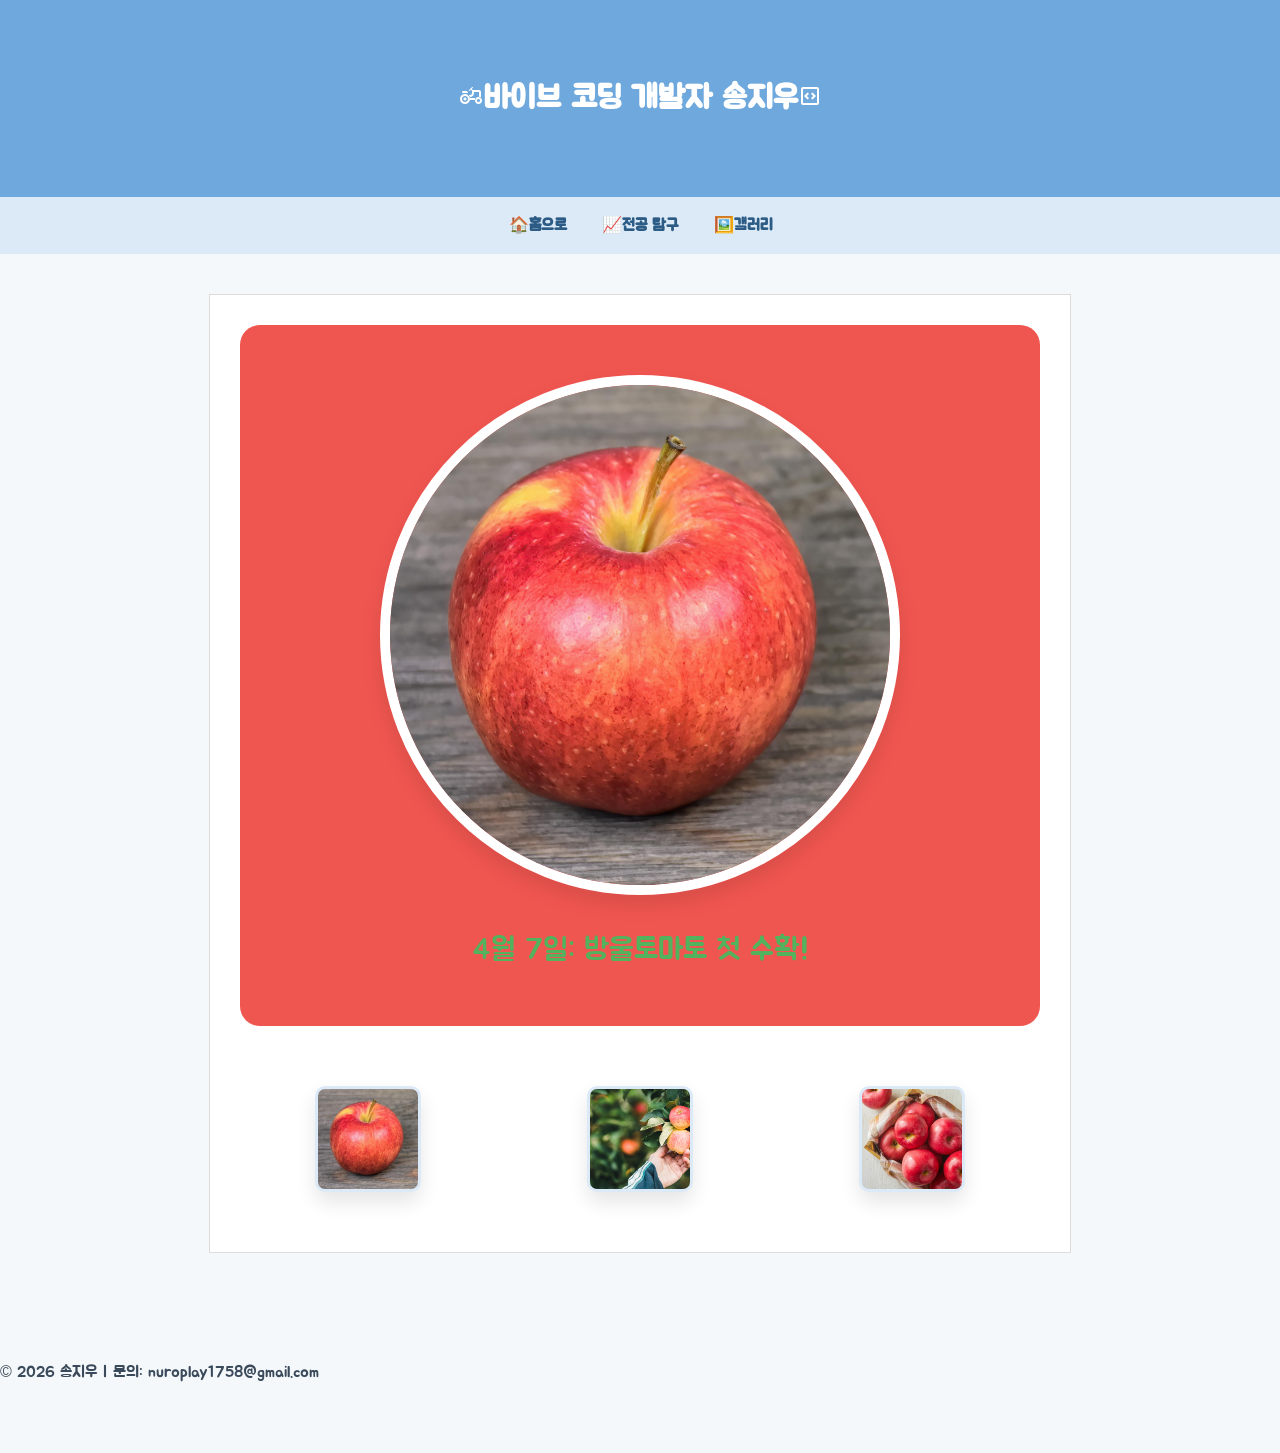
==== gallery.html @ 21f15c2d "Add files via upload" ====
<!DOCTYPE html>
<html lang="ko">
<head>
<meta charset="UTF-8">
<meta name="viewport" content="width=device-width, initial-scale=1.0">
<title>나의 첫 웹 앱</title>
<link rel="preconnect" href="https://fonts.googleapis.com">
<link rel="preconnect" href="https://fonts.gstatic.com" crossorigin>
<link href="https://fonts.googleapis.com/css2?family=Jua&display=swap" rel="stylesheet">
<link rel="stylesheet" href="https://fonts.googleapis.com/css2?family=Material+Symbols+Outlined:opsz,wght,FILL,GRAD@20..48,100..700,0..1,-50..200&" />
<link rel="stylesheet" href="style.css">
<style>
</style>

</head>
<body>
    <header>
        <h1><span class="material-symbols-outlined">
agriculture
</span>바이브 코딩 개발자 송지우<span class="material-symbols-outlined">
code_blocks
</span></h1>
    </header>
    <nav>
            <a href="index.html">🏠홈으로</a>
    <a href="subject.html">📈전공 탐구</a>
   <a href="gallery.html">🖼️갤러리</a>
    </nav>
    <main>
<div class="display-box">
    <img id="targetImg" src="./image/crop1.jpg"style="width: 100%; max-width:500px;"/>
    <p id="tagetDesc">4월 7일: 방울토마토 첫 수확!</p>
</div>

<div class="thumb-list">
    <img src="./image/crop1.jpg"onclick="show('./image/crop1.jpg','4월 7일:사과 첫 수확!')"/>
     <img src="./image/crop2.jpg"onclick="show('./image/crop2.jpg','4월 8일:맛나는 사과 따는중!')"/>
     <img src="./image/crop3.jpg"onclick="show('./image/crop3.jpg','4월 9일:모든 사과 수확 완료!!')"/>
</div>



    </main>
 <footer>
 <p> &copy; 2026 송지우 | 문의: nuroplay1758@gmail.com </p>  
    </footer>
</body>

<script>
function show(imgPath, text){
    document.getElementById("targetImg").src=imgPath;
        document.getElementById("tagetDesc").innerText=text;

}

</script>
</html>
---- style.css ----
body{

        font-family: "Jua", sans-serif;
        background-color: #F4F8FB;
        color: #3A4A5A;
        line-height: 1.7;
        margin: 0;
        
    }
    
    header {
        background-color: #6FA8DC;
        color: white;
        text-align: center;
        padding: 50px 0;
    }
    nav {
        text-align: center;
        padding: 15px;
        background-color: #DCEAF7;
    }
    nav a {
        margin: 0 15px;
        text-decoration: none;
        font-weight: bold;
        color:#2C5C85
    }
    img{
        display: block;
        margin: 30px auto;
        width: 250px;
        border-radius: 50%;
        border: 10px solid white;
        box-shadow: 0 10px 20px rgba(0, 0, 0, 0.1);
    }
    header,footer{
        padding: 50px 0;
    }
    main {
        width: 80%;
        max-width: 800px;
        margin: 40px auto;
        padding: 30px;
        background-color: white;
        border: 1px solid #ddd;
    }
    .my-button{
        display: inline-block;
        padding: 15px 30px;
        background-color: #3f72af;
        color: white;
        text-decoration: none;
        border-radius: 30px;
        margin-top: 20px;
        transition: 0.3s;
        
    }
        .my-button:hover {
            background-color: #112D4E;
            transform: translate(-3px);
        }
    


.material-symbols-outlined {
  font-variation-settings:
  'FILL' 0,
  'wght' 400,
  'GRAD' 0,
  'opsz' 24

}

/* 전공 페이지*/
.crop-item{
    display:  flex;
    gap: 50px;
    padding: 30px;
    border-radius: 15px;
    background-color: #f9fdf9;
}
.crop-item{
    flex: 1;
}
.crop-details{
    flex :1.5;
}
.step-guide{
    border: 1px dashed #4caf50;
    text-align: center;
}

#order-area {
    margin-top: 60px;
    padding: 30px;
    background-color: #f4f9f4;
    border: 1px solid #e0e0e0;
    border-radius: 20px;
}
form {
    display:  flex;
    flex-direction: column;
    gap: 20px;
    max-width:  500px;
}

.input-group{
    display: flex;
    flex-direction: column;
    gap: 5px;
    
}


.input-row{
    display: flex;
    gap: 15px;
    margin-bottom: 20px;
}
.input-row .input-group{
    flex: 1;
}

.input-group input:focus,
.input-group textarea:focus{
    outline: none;
    border-color: blue;
    box-shadow: 0 0 8px rgba(76,175,80,0.2);
}

.input-group input,
.input-group textarea{
    padding: 10px;
    border-radius: 8px;
    border: 1px solid #ddd;
} 
select{
    width: 100%;
    padding: 10px;
    border-radius: 8px;
    border: 1px solid #ddd;
    background-color: white;
}
.order-btn{
    background-color: #CE9FFC; /*주문하기 버튼 배경 색*/
    color: white;
    padding: 15px;
    border: none;
    border-radius: 8px;
    width: 100%;
    font-size: 18px;
    font-weight: bold;
    cursor: pointer;
    transition: 0.1s;
}
.order-btn:hover{
    background-color: #7367F0;
    transform: translateY(2px);
}
.order-btn:active{
    transform:  translateY(5px);
}

.receipt-box{
    margin-top: 30px;
    padding: 20px;
    color: #66BB6A;
    border: 2px dashed #EA5455;
    background-color: #ffffff;
    border-radius: 10px;
    display: none;
}
.receipt-box h2 {
    color: #EA5455;
    border-bottom: 1px solid #eee;
    padding-bottom:  10px;
}
.receipt-box h3 {
    color: #2E7D32;
   
}

.display-box{
    text-align: center;
    background-color: #F05650;
    padding: 20px;
    color: #53b25d ;
    font-size: 30px;
    border-radius: 20px;
    margin-bottom: 30px;
}
#targetImg{
    transition: transform 0.3s ease;
}

.thumb-list{
    display: flex;
    justify-content: center;
    gap: 15px;
    flex-wrap: wrap;
}
.thumb-list img{
    cursor: pointer;
    border:3px solid transparent;
    transition: 0.2s;
    width: 100px;
    object-fit: cover;
    border-radius: 10px;
    background-color: #dceaf7;
}
.thumb-list img:hover{
    border-color:#3f72af;
    transform: scale(1.1);
}
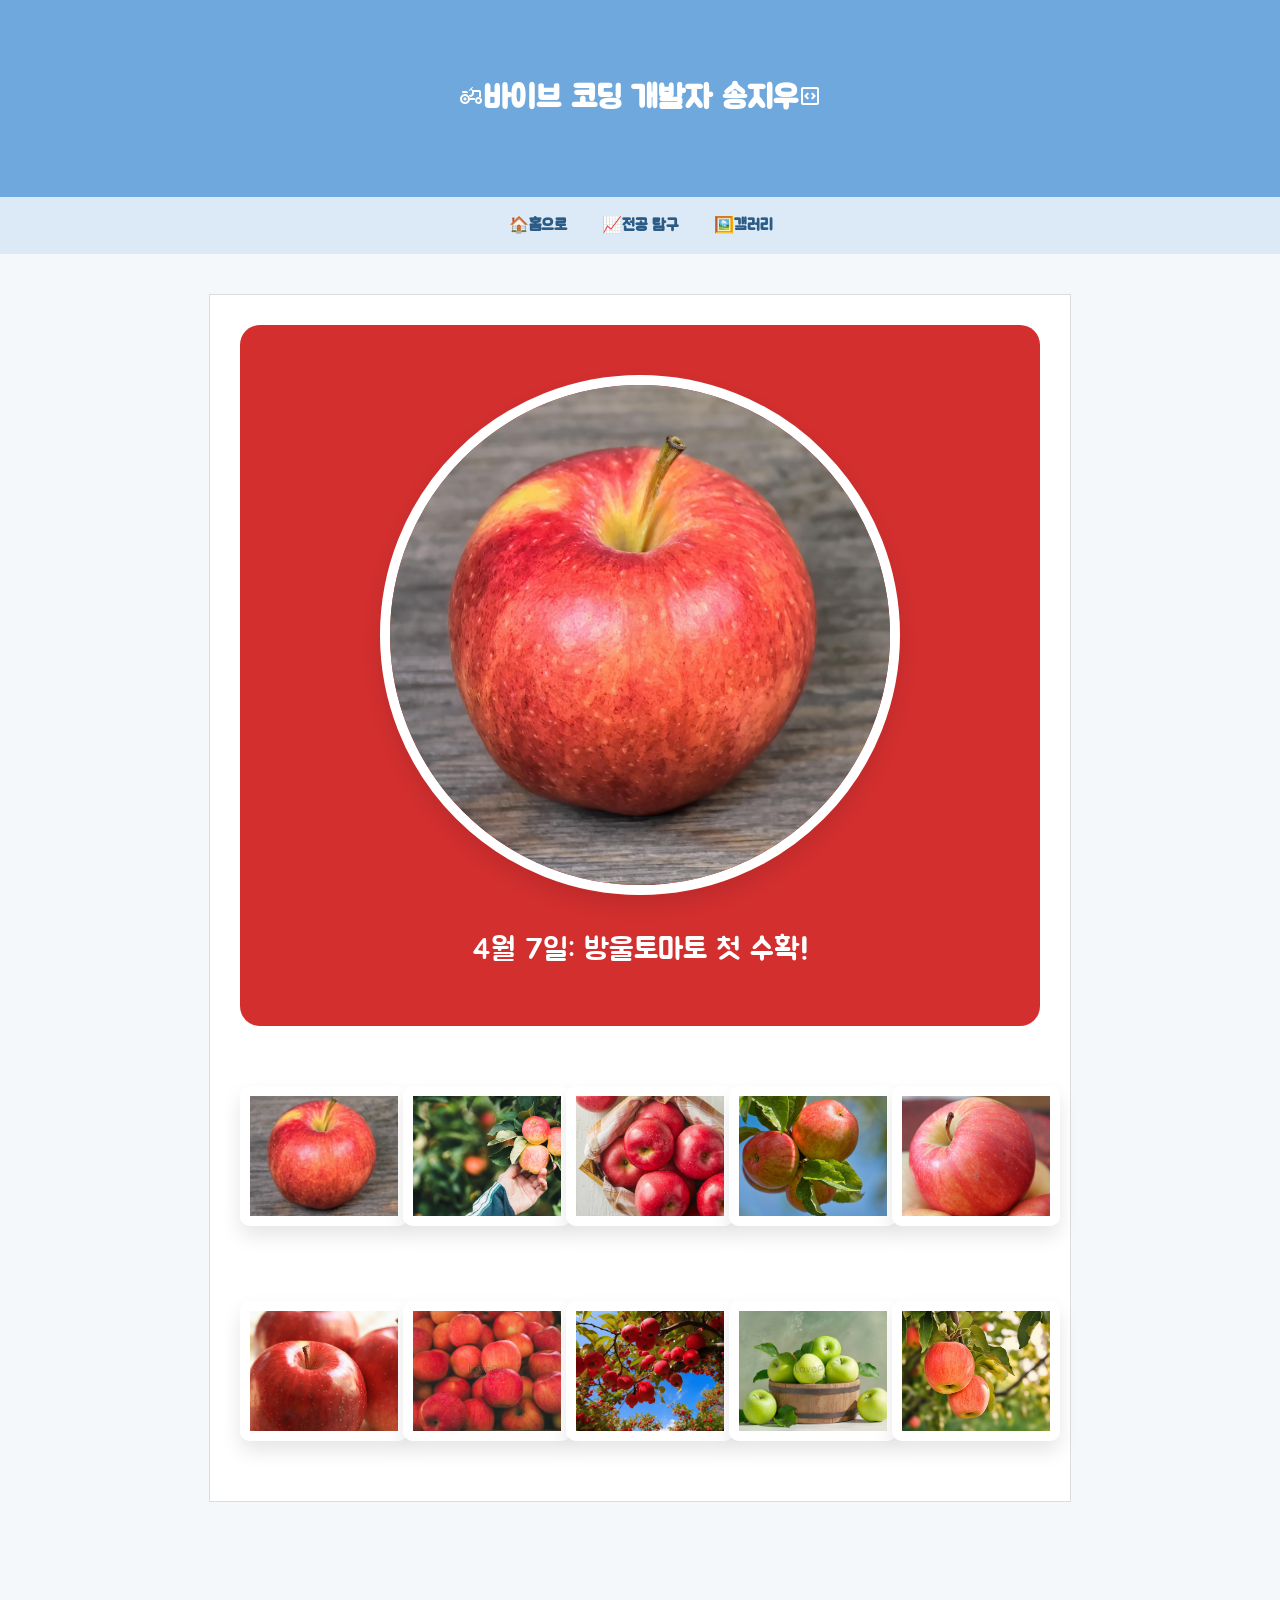
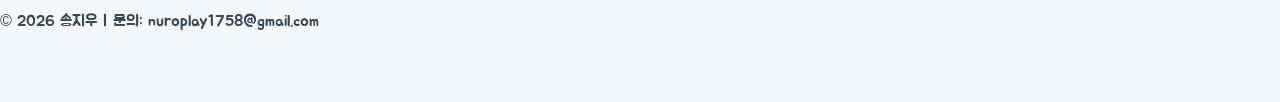
==== commit f13e4d83: "Add files via upload" ====
--- a/gallery.html
+++ b/gallery.html
@@ -35,7 +35,16 @@
 <div class="thumb-list">
     <img src="./image/crop1.jpg"onclick="show('./image/crop1.jpg','4월 7일:사과 첫 수확!')"/>
      <img src="./image/crop2.jpg"onclick="show('./image/crop2.jpg','4월 8일:맛나는 사과 따는중!')"/>
-     <img src="./image/crop3.jpg"onclick="show('./image/crop3.jpg','4월 9일:모든 사과 수확 완료!!')"/>
+          <img src="./image/crop3.jpg"onclick="show('./image/crop3.jpg','맛나는 사과ㅏ!')"/>
+<img src="./image/crop4.jpg" onclick="show('./image/crop4.jpg','사과 따는 중!')"/>
+<img src="./image/crop5.jpg" onclick="show('./image/crop5.jpg','사과가 정말 맛있겠다!')"/>
+<img src="./image/crop6.jpeg" onclick="show('./image/crop6.jpeg','잘 익은 사과 발견!')"/>
+<img src="./image/crop7.jpg" onclick="show('./image/crop7.jpg','탐스럽게 열린 사과!')"/>
+<img src="./image/crop8.jpg" onclick="show('./image/crop8.jpg','한입 베어 물고 싶다!')"/>
+<img src="./image/crop9.jpg" onclick="show('./image/crop9.jpg','사과 향기가 나는 것 같아!')"/> 
+<img src="./image/crop10.jpg" onclick="show('./image/crop10.jpg','오늘 수확 대성공!')"/>
+
+                                   
 </div>
 
 
--- a/style.css
+++ b/style.css
@@ -183,9 +183,9 @@
 
 .display-box{
     text-align: center;
-    background-color: #F05650;
+    background-color: #D32F2F;
     padding: 20px;
-    color: #53b25d ;
+    color: #FFFFFF ;
     font-size: 30px;
     border-radius: 20px;
     margin-bottom: 30px;
@@ -195,21 +195,20 @@
 }
 
 .thumb-list{
-    display: flex;
-    justify-content: center;
+    display: grid;
+    grid-template-columns: repeat(5,1fr);
     gap: 15px;
-    flex-wrap: wrap;
+    margin-top: 20px;
 }
 .thumb-list img{
-    cursor: pointer;
-    border:3px solid transparent;
-    transition: 0.2s;
-    width: 100px;
+    width: 100%;
+    height: 120px;
     object-fit: cover;
     border-radius: 10px;
-    background-color: #dceaf7;
+    cursor: pointer;
+    transition: 0.3s;
 }
 .thumb-list img:hover{
     border-color:#3f72af;
     transform: scale(1.1);
-}+}
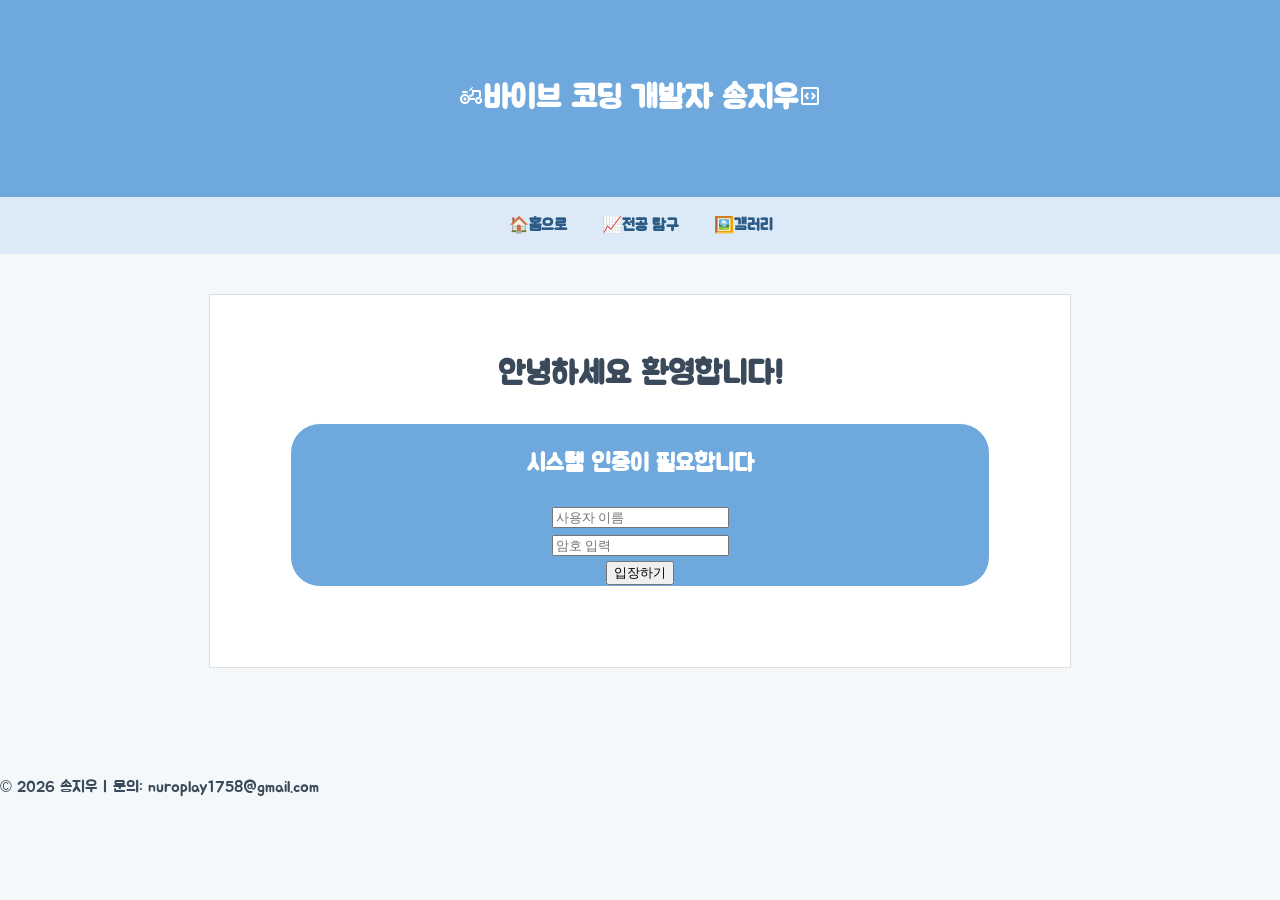
==== commit c2c7e393: "Add files via upload" ====
--- a/gallery.html
+++ b/gallery.html
@@ -27,6 +27,15 @@
    <a href="gallery.html">🖼️갤러리</a>
     </nav>
     <main>
+         <h1 id="welcome" style="text-align: center;">안녕하세요 환영합니다!</h1>
+        <div id="login-box" style="text-align: center; margin: 50px; border: 1px solid ; border-radius: 30px; background-color: #6FA8DC; color: white;margin-top: 20px;
+ "> <h2>시스템 인증이 필요합니다</h2>
+ <input type="text" id="username" placeholder="사용자 이름"/><br>
+ <input type="password" id="userPw" placeholder="암호 입력"/><br>
+ <button onclick="checkLogin()">입장하기</button>
+        </div>
+        <div id="secret-area" style="display: none;">
+<h3 style="color: red;"><span id="user-display"></span>님, 반갑습니다!</h3>
 <div class="display-box">
     <img id="targetImg" src="./image/crop1.jpg"style="width: 100%; max-width:500px;"/>
     <p id="tagetDesc">4월 7일: 방울토마토 첫 수확!</p>
@@ -46,8 +55,14 @@
 
                                    
 </div>
-
-
+<div id="settings" style="margin-top: 30px; padding: 20px; border: 1px solid #ddd; background-color: #fff;">
+        <h4> 시스템 보안 설정</h4>
+        <p style="font-size: 0.9em; color: #666;">보안을 위해 정기적으로 비밀번호를 변경해 주세요.</p>
+        <input type="password" id="newPw" placeholder="새 비밀번호 입력"/>
+        <button class="login" onclick="changePassword()">비밀번호 변경</button>
+        <button class="login" onclick="logout()">로그아웃</button>
+    </div>
+        </div>
 
     </main>
  <footer>
@@ -61,6 +76,52 @@
         document.getElementById("tagetDesc").innerText=text;
 
 }
+ function checkLogin(){
+    let name = document.getElementById("username").value;
+    let pw = document.getElementById("userPw").value;
 
+    let currentPw = localStorage.getItem("userPassword") || "1234";
+
+    if(pw === currentPw && name !== ""){
+        localStorage.setItem("isLoggedIn", "true");
+        localStorage.setItem("savedName", name);
+        localStorage.setItem("userPassword", currentPw);
+
+        alert(name + "님, 로그인 성공!");
+
+        document.getElementById("login-box").style.display="none";
+        document.getElementById("welcome").style.display="none";
+        document.getElementById("secret-area").style.display="block";
+        document.getElementById("user-display").innerText=name;
+
+    } else {
+        alert("이름 또는 비밀번호가 틀렸습니다.");
+    }
+}
+   window.onload=function(){
+    let isLoggeIn=localStorage.getItem("isLoggedIn");
+    let svaedName=localStorage.getItem("savedName");
+
+    if(isLoggeIn ==="true"){
+        document.getElementById("login-box").style.display="none";
+        document.getElementById("secret-area").style.display="block";
+        document.getElementById("welcome").style.display="none";
+        document.getElementById("user-display").innerText=svaedName;
+    }
+   }
+
+   function changePassword(){
+    let newPw=document.getElementById("newPw").value;
+    if(newPw.length<4){ alert("암호는 4자리 이상이어야 합니다."); return;}
+    localStorage.setItem("userPassword",newPw);
+    alert("비밀번호가 변경되었습니다.");
+   }
+   function logout(){
+    if(confirm("로그아웃 하시겟습니까?")){
+        localStorage.removeItem("isLoggedIn");
+        localStorage.removeItem("savedName");
+        location.href="index.html";
+    }
+   }
 </script>
 </html>
--- a/style.css
+++ b/style.css
@@ -135,6 +135,7 @@
     border-radius: 8px;
     border: 1px solid #ddd;
 } 
+
 select{
     width: 100%;
     padding: 10px;
@@ -155,6 +156,21 @@
     transition: 0.1s;
 }
 .order-btn:hover{
+    background-color: #7367F0;
+    transform: translateY(2px);
+}
+.login{
+    background-color: plum; /*주문하기 버튼 배경 색*/
+    color: white;
+    border: none;
+    padding: 3px;
+    border-radius: 8px;
+    font-size: 15px;
+    font-weight: bold;
+    cursor: pointer;
+    transition: 0.1s;
+}
+.login:hover{
     background-color: #7367F0;
     transform: translateY(2px);
 }
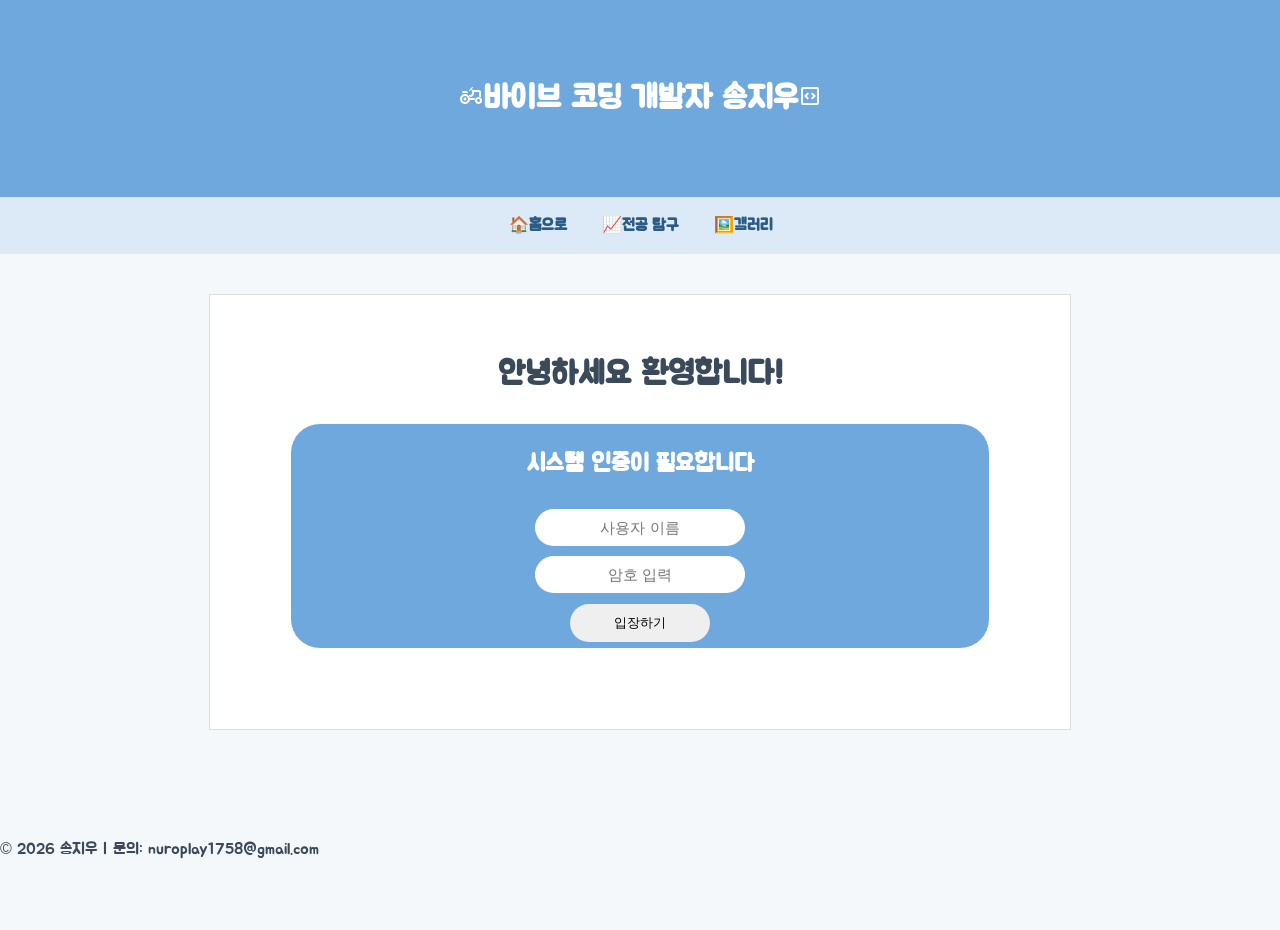
==== commit 3045e5c7: "Add files via upload" ====
--- a/gallery.html
+++ b/gallery.html
@@ -30,9 +30,9 @@
          <h1 id="welcome" style="text-align: center;">안녕하세요 환영합니다!</h1>
         <div id="login-box" style="text-align: center; margin: 50px; border: 1px solid ; border-radius: 30px; background-color: #6FA8DC; color: white;margin-top: 20px;
  "> <h2>시스템 인증이 필요합니다</h2>
- <input type="text" id="username" placeholder="사용자 이름"/><br>
- <input type="password" id="userPw" placeholder="암호 입력"/><br>
- <button onclick="checkLogin()">입장하기</button>
+ <input type="text" id="username" class="login" placeholder="사용자 이름"/><br>
+ <input type="password" id="userPw" class="login" placeholder="암호 입력"/><br>
+ <button class="login_button" onclick="checkLogin()">입장하기</button>
         </div>
         <div id="secret-area" style="display: none;">
 <h3 style="color: red;"><span id="user-display"></span>님, 반갑습니다!</h3>
@@ -59,8 +59,8 @@
         <h4> 시스템 보안 설정</h4>
         <p style="font-size: 0.9em; color: #666;">보안을 위해 정기적으로 비밀번호를 변경해 주세요.</p>
         <input type="password" id="newPw" placeholder="새 비밀번호 입력"/>
-        <button class="login" onclick="changePassword()">비밀번호 변경</button>
-        <button class="login" onclick="logout()">로그아웃</button>
+        <button class="Login" onclick="changePassword()">비밀번호 변경</button>
+        <button class="Login" onclick="logout()">로그아웃</button>
     </div>
         </div>
 
--- a/style.css
+++ b/style.css
@@ -159,21 +159,58 @@
     background-color: #7367F0;
     transform: translateY(2px);
 }
+
 .login{
-    background-color: plum; /*주문하기 버튼 배경 색*/
-    color: white;
+    color: black;
     border: none;
-    padding: 3px;
-    border-radius: 8px;
+    padding: 10px;
+    border-radius: 30px;
     font-size: 15px;
-    font-weight: bold;
-    cursor: pointer;
-    transition: 0.1s;
-}
-.login:hover{
-    background-color: #7367F0;
+    text-align: center;
+    margin: 5px;
+}
+#newPw{
+    color: black;
+    border: 1px solid black;
+    padding: 10px;
+    border-radius: 30px;
+    font-size: 15px;
+    text-align: center;
+    margin: 4px;
+}
+.login_button{
+    color: black;
+    border: none;
+    border-radius: 50px;
+    padding: 10px;
+    cursor: pointer;
+    margin: 6px;
+transition: 0.1s;
+width: 20%;
+}
+
+.Login{
+    color: black;
+    border: 1px solid black;
+    border-radius: 50px;
+    padding: 10px;
+    cursor: pointer;
+    margin: 2px;
+transition: 0.1s;
+width: 20%;
+}
+.Login:hover{
+    background-color: #112D4E;
     transform: translateY(2px);
-}
+
+}
+
+.login_button:hover{
+    background-color: #112D4E;
+    transform: translateY(2px);
+
+}
+
 .order-btn:active{
     transform:  translateY(5px);
 }
